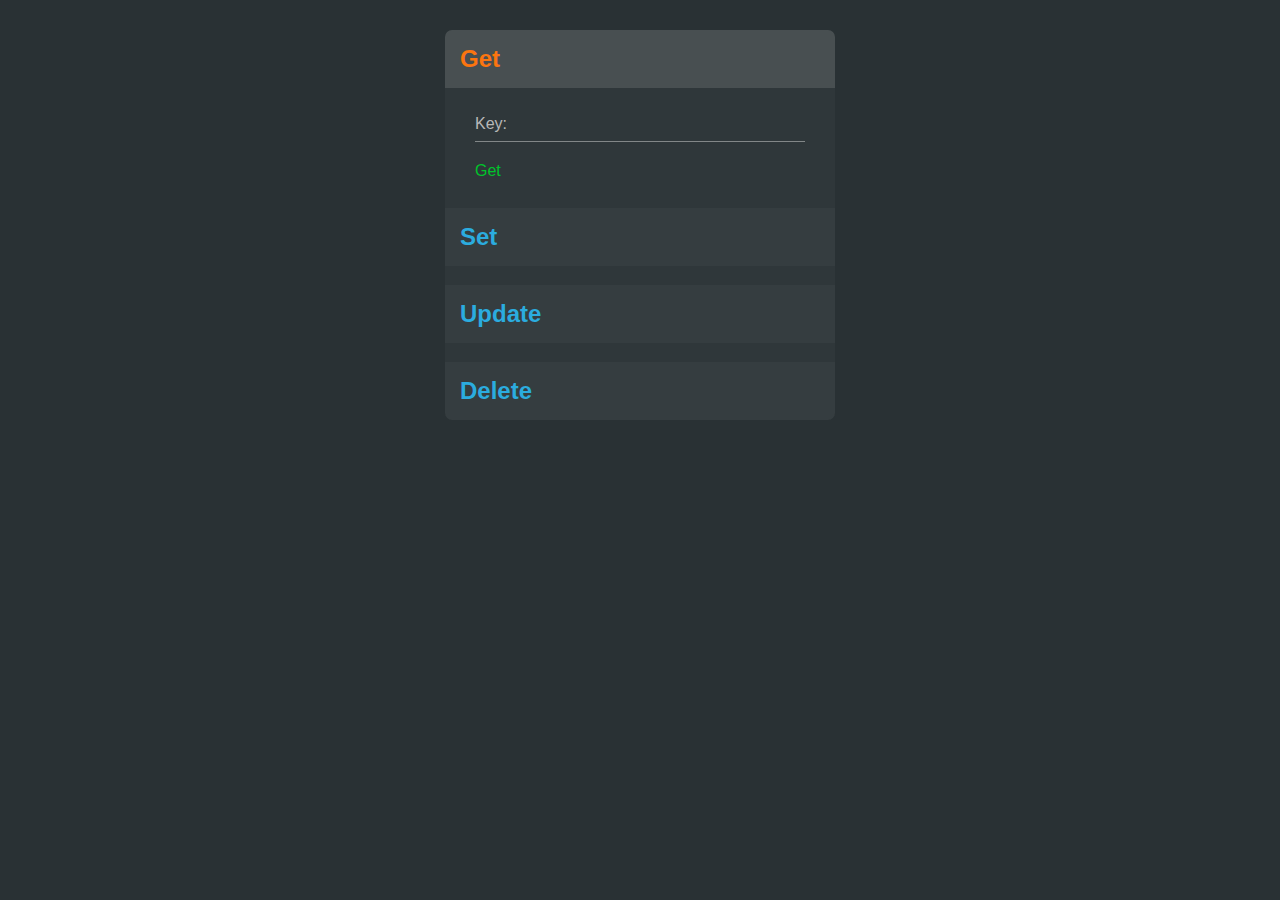
==== dht/webserver/index.html @ ddb576ed "Added REST api and web server" ====
<!DOCTYPE html>
<html>
    <head>
        <meta charset="utf-8">
        <meta http-equiv="X-UA-Compatible" content="IE=edge">
        <title>File Server</title>
        <meta name="viewport" content="width=device-width, initial-scale=1">
        <link rel="stylesheet" href="css/normalize.css">
        <link rel="stylesheet" href="css/main.css">
    </head>
    <body>

        <div class="page-wrap">
            <div class="content">
                <div class="section">
                    <h2>Get<span></span></h2>
                    <form id="get">
                        <label for="getkey"><span class="text">Key:</span><span class="field"><input tabindex="1" id="getkey" class="key" type="text" name="Key"></span></label>
                        <input type="submit" value="Get">
                    </form>
                </div>
                <div class="section hidden">
                    <h2>Set<span></span></h2>
                    <form id="set">
                        <label for="setkey"><span class="text">Key:</span><span class="field"><input tabindex="2" id="setkey" class="key" type="text" name="Key"></span></label>                                                                                   
                        <label for="setvalue"><span class="text">Value:</span><span class="field"><input tabindex="3" id="setvalue" class="value" type="text" name="Value"></span></label>
                        <input type="submit" value="Set">
                    </form>
                </div>
                <div class="section hidden">
                    <h2>Update<span></span></h2>
                    <form id="update">
                        <label for="updatekey"><span class="text">Key:</span><span class="field"><input tabindex="4" id="updatekey" class="key" type="text" name="Key"></span></label>
                        <label for="updatevalue"><span class="text">Value:</span><span class="field"><input tabindex="5" id="updatevalue" class="value" type="text" name="Value"></span></label>
                        <input type="submit" value="Update">
                    </form>
                </div>
                <div class="section hidden">
                    <h2>Delete<span></span></h2>
                    <form id="delete">
                        <label for="deletekey"><span class="text">Key:</span><span class="field"><input tabindex="6" id="deletekey" class="key" type="text" name="Key"></span></label>
                        <input type="submit" value="Delete">
                    </form>
                </div>
            </div>
        </div>

        <script src="//ajax.googleapis.com/ajax/libs/jquery/1.10.2/jquery.min.js"></script>
        <script>window.jQuery || document.write('<script src="js/vendor/jquery-1.10.2.min.js"><\/script>')</script>
        <script src="js/plugins.js"></script>
        <script src="js/main.js"></script>
        <img src="img/loader.gif" class="hide">
    </body>
</html>
---- dht/webserver/css/main.css ----
::selection {
  color: #fff;
  background: #d22dc3;
}

body {
    background: #293134;
}

.page-wrap {
    width: 450px;
    margin: 0 auto;

}

header {
    padding: 30px;
}

header h1 {
    color: #FFD545;
    text-align: center;
    margin: 0;
    line-height: 30px;
}

h2 {
    margin-top: 0;
    margin-bottom: 10px;
}

.content {
    margin: 30px;
    border-radius: 7px;
    overflow: hidden;
}

.section h2 {
    padding: 15px;
    margin: 0 -30px 19px;
    background: rgba(255,255,255,0.12);
    color: #FC750F;
    position: relative;
    overflow: hidden;
    z-index: 1;
}

.section h2 span {
    position: absolute;
    right: 0;
    top: 0;
    left: 0;
    bottom: 0;
    text-align: center;
    font-size: 22px;
    color: #fff;
    line-height: 58px;
    opacity: 0;
    transition: opacity .4s ease;
}

.section h2 span.show {
    opacity: 1;
}

.section h2 span.error {
    background-color: #B71600;
    color: #FFF;
}

.section h2 span.success {
    color: #fff;
    background-color: #00C32B;
}

.content .section.hidden:last-child h2 { margin-bottom: 0;}

.content .section.hidden h2:hover {
  background: rgba(255,255,255,0.07);
  cursor: pointer;
}

.section {
    background: rgba(255,255,255,0.03);
    padding: 0 30px 18px;
    -webkit-transition: all .3s ease;
    transition: all .3s ease;

}

.section form { max-height: 200px;}
.section.hidden form { max-height: 0;}
.section.hidden { padding-bottom: 0;}
.section.hidden h2 { color: #2BACDF; background: rgba(255,255,255,0.03);}


.section.status {
    position: relative;
}
.section.status::after {
    content:"";
    position: absolute;
    top: 0;
    left: 0;
    right: 0;
    bottom: 0;
    background: rgba(255,255,255,0.03);
    font-size: 22px;
    color: #fff;
    animation: fade 1.3s ease;
    text-align: center;
    padding: 40px;
}

@keyframes fade {
  0%   { opacity: 1; }
  100% { opacity: 0; display: none; }
}

.section.status.set-successful {
    content: "Set successful";
    color: green;
}

.section.status.key-exists {
    content: "Key already exists"
    color: red;
}

form {
    overflow: hidden;
    -webkit-transition: all .3s ease;
    transition: all .3s ease;
}

input[type="text"] {
    background: rgba(0, 0, 0, 0);
    border: none;
    outline: none;
    color: #FFD545;
    position: relative;
    padding: 0 0 0 8px;
    width: 100%;
}

.text {
    float: left;

}

.field {
    display: block;
    overflow: hidden;
}

input[type="text"]:hover::-webkit-input-placeholder {
   color: #fff;
}

input[type="submit"] {
    border: none;
    color: #00C32B;
    background: rgba(0, 0, 0, 0);
    padding: 10px 0;
    outline: none;
}

input[type="text"].loading {
    background: url(../img/loader.gif) no-repeat 5px center;
}

input[type="submit"]:hover {
    color: #0ad938;
} 

label {
    color: #B8B8B8;
    display: block;
    border-bottom: 1px solid rgba(255, 255, 255, 0.4);
    overflow: hidden;
    padding: 8px 0;
    margin-bottom: 10px;
}

input[type="text"].not-found::selection {
  color: #fff;
  background: #B71600;
}

.key:before {
    content: "Key:";
    position: absolute;
    left: 0;
    top: 0;
}

.value:before {
    content: "Value";
    position: absolute;
    left: 0;
    top: 0;
}

.hide { display: none;}
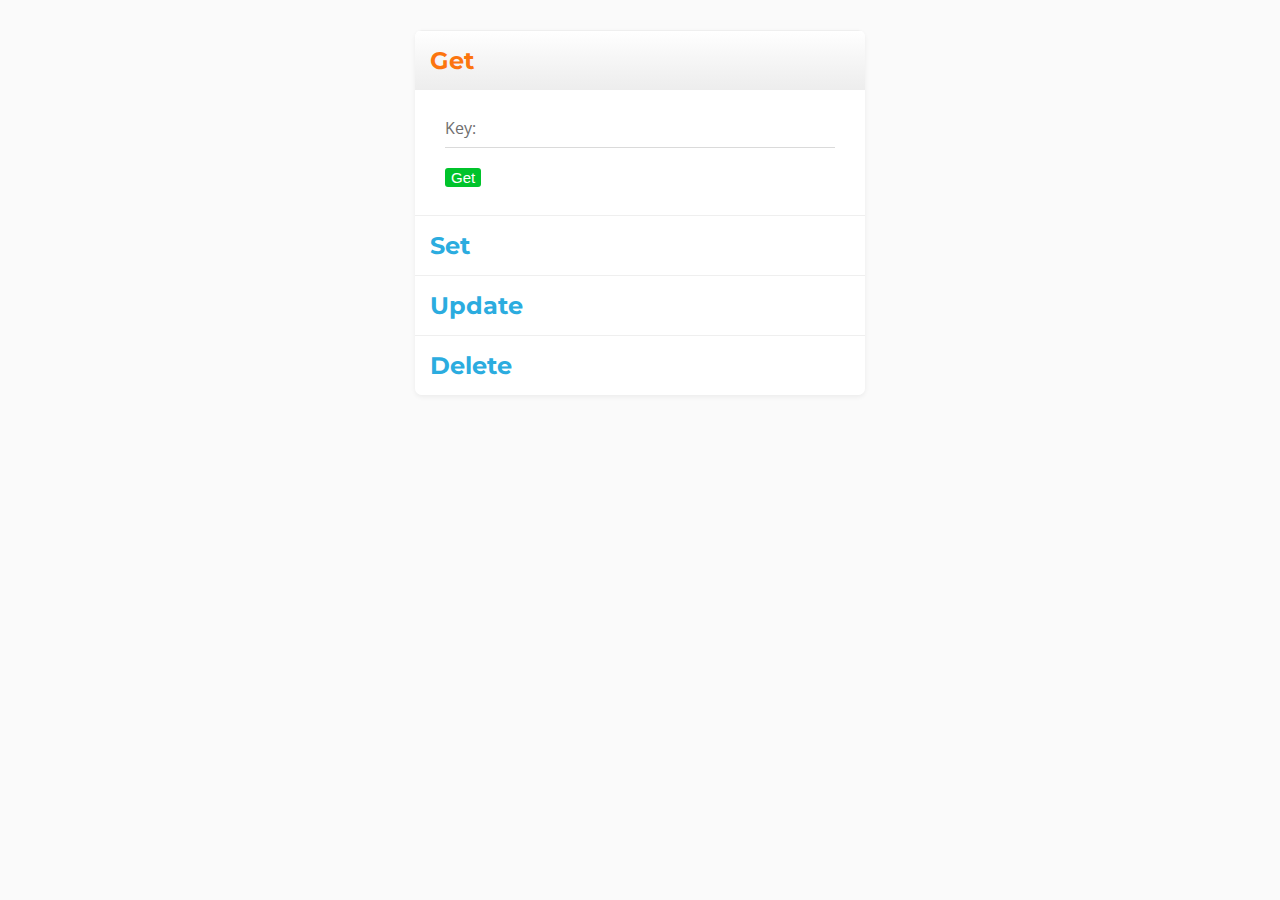
==== commit ff38b83d: "Fixing transport bugs after separation of ports" ====
--- a/dht/webserver/index.html
+++ b/dht/webserver/index.html
@@ -5,6 +5,7 @@
         <meta http-equiv="X-UA-Compatible" content="IE=edge">
         <title>File Server</title>
         <meta name="viewport" content="width=device-width, initial-scale=1">
+        <link href='http://fonts.googleapis.com/css?family=Montserrat|Open+Sans' rel='stylesheet' type='text/css'>
         <link rel="stylesheet" href="css/normalize.css">
         <link rel="stylesheet" href="css/main.css">
     </head>
--- a/dht/webserver/css/main.css
+++ b/dht/webserver/css/main.css
@@ -4,13 +4,15 @@
 }
 
 body {
-    background: #293134;
+    background: #fafafa;
+    font-family: 'Open Sans', sans-serif;
 }
 
 .page-wrap {
     width: 450px;
-    margin: 0 auto;
-
+    margin: 30px auto;
+    box-shadow: 0 2px 5px rgba(0,0,0,0.06);
+    border-radius: 7px;
 }
 
 header {
@@ -27,22 +29,32 @@
 h2 {
     margin-top: 0;
     margin-bottom: 10px;
+    font-family: 'Montserrat', sans-serif;
 }
 
 .content {
-    margin: 30px;
+    overflow: hidden;
     border-radius: 7px;
-    overflow: hidden;
+    background: #fff;
 }
 
 .section h2 {
+    border-top: 1px solid #efefef;
     padding: 15px;
     margin: 0 -30px 19px;
-    background: rgba(255,255,255,0.12);
+    background: #ffffff; /* Old browsers */
+    background: -moz-linear-gradient(top,  #ffffff 0%, #f6f6f6 47%, #ededed 100%); /* FF3.6+ */
+    background: -webkit-gradient(linear, left top, left bottom, color-stop(0%,#ffffff), color-stop(47%,#f6f6f6), color-stop(100%,#ededed)); /* Chrome,Safari4+ */
+    background: -webkit-linear-gradient(top,  #ffffff 0%,#f6f6f6 47%,#ededed 100%); /* Chrome10+,Safari5.1+ */
+    background: -o-linear-gradient(top,  #ffffff 0%,#f6f6f6 47%,#ededed 100%); /* Opera 11.10+ */
+    background: -ms-linear-gradient(top,  #ffffff 0%,#f6f6f6 47%,#ededed 100%); /* IE10+ */
+    background: linear-gradient(to bottom,  #ffffff 0%,#f6f6f6 47%,#ededed 100%); /* W3C */
+    filter: progid:DXImageTransform.Microsoft.gradient( startColorstr='#ffffff', endColorstr='#ededed',GradientType=0 ); /* IE6-9 */
     color: #FC750F;
     position: relative;
     overflow: hidden;
     z-index: 1;
+    transition: margin-bottom .4s ease;
 }
 
 .section h2 span {
@@ -80,12 +92,13 @@
   cursor: pointer;
 }
 
+.content .section.hidden h2 {
+    margin-bottom: 0;
+}
+
 .section {
-    background: rgba(255,255,255,0.03);
     padding: 0 30px 18px;
-    -webkit-transition: all .3s ease;
-    transition: all .3s ease;
-
+    transition: all .4s ease;
 }
 
 .section form { max-height: 200px;}
@@ -129,7 +142,6 @@
 
 form {
     overflow: hidden;
-    -webkit-transition: all .3s ease;
     transition: all .3s ease;
 }
 
@@ -137,7 +149,7 @@
     background: rgba(0, 0, 0, 0);
     border: none;
     outline: none;
-    color: #FFD545;
+    color: #F2BB00;
     position: relative;
     padding: 0 0 0 8px;
     width: 100%;
@@ -159,10 +171,13 @@
 
 input[type="submit"] {
     border: none;
-    color: #00C32B;
+    color: #fff;
     background: rgba(0, 0, 0, 0);
-    padding: 10px 0;
+    margin: 10px 0;
     outline: none;
+    background: #00C32B;
+    border-radius: 3px;
+    font-size: 15px;
 }
 
 input[type="text"].loading {
@@ -174,9 +189,9 @@
 } 
 
 label {
-    color: #B8B8B8;
+    color: #6E6E6E;
     display: block;
-    border-bottom: 1px solid rgba(255, 255, 255, 0.4);
+    border-bottom: 1px solid #DADADA;
     overflow: hidden;
     padding: 8px 0;
     margin-bottom: 10px;
